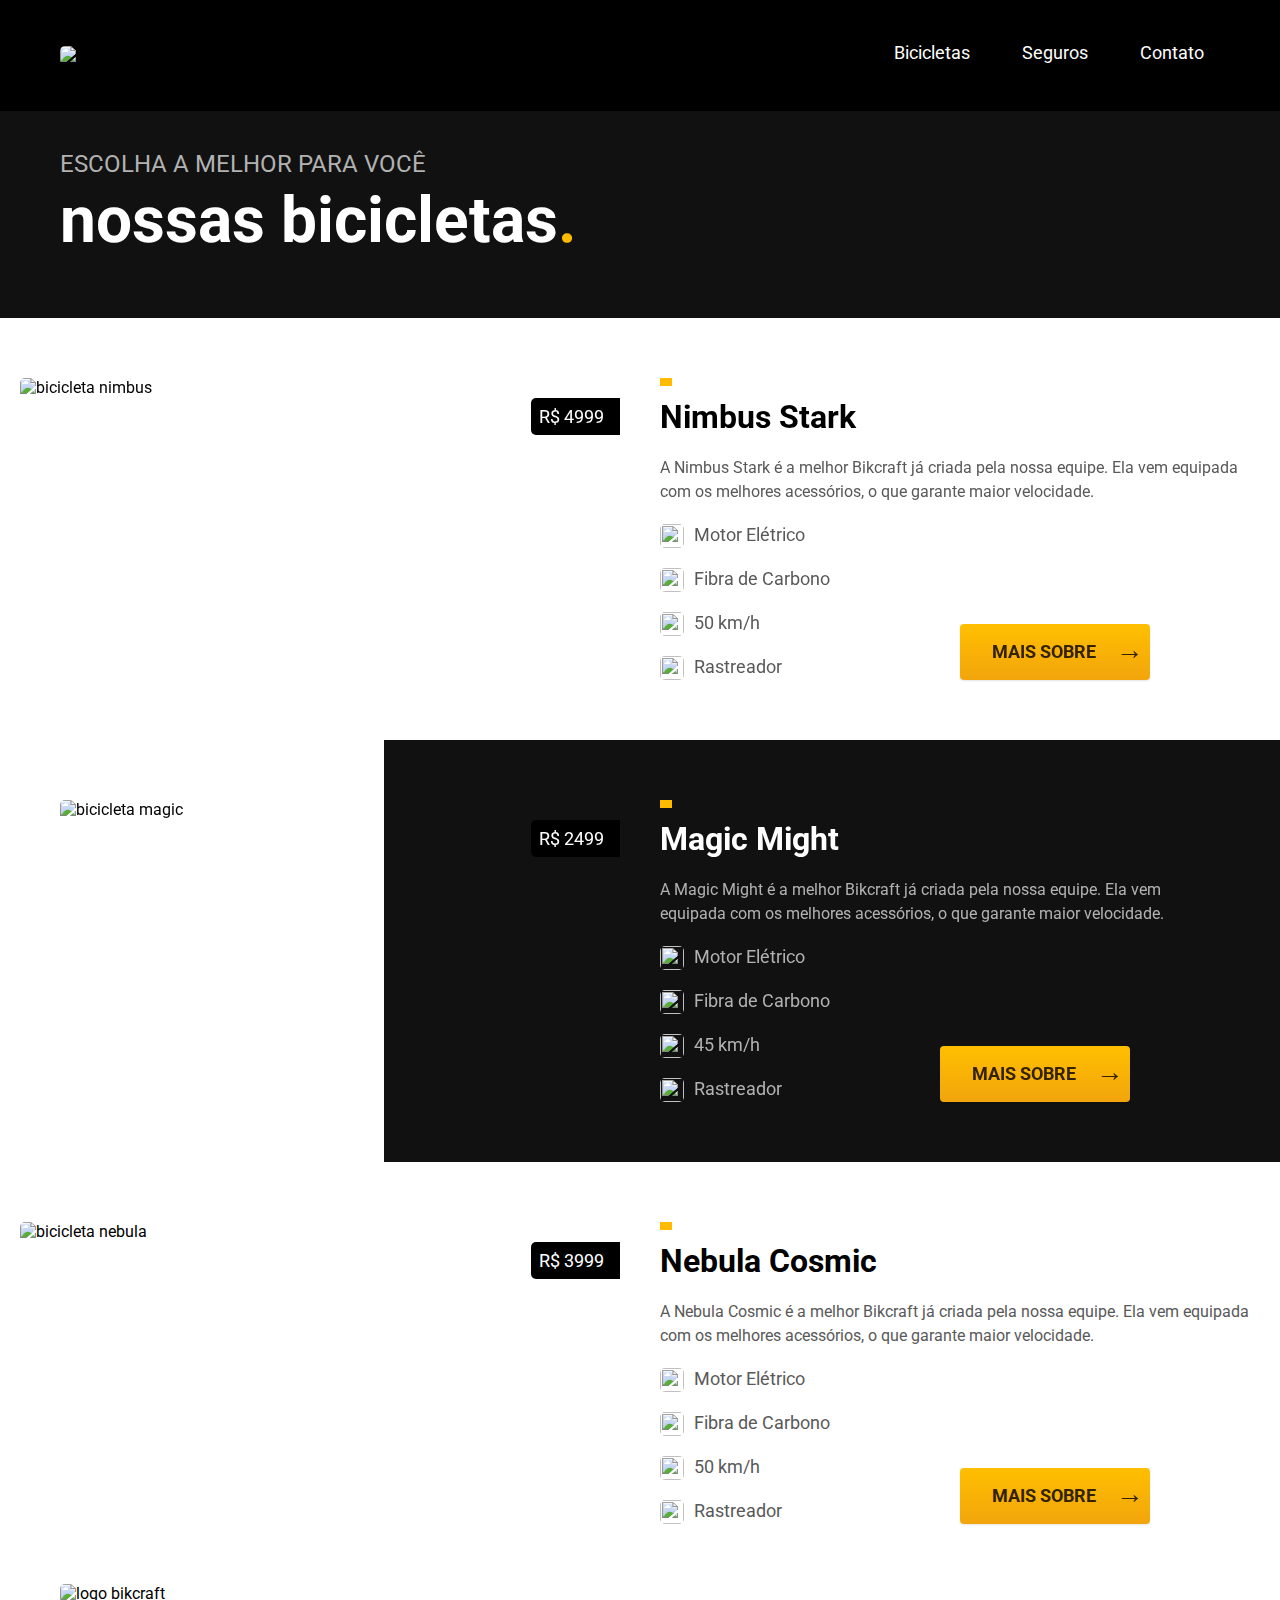
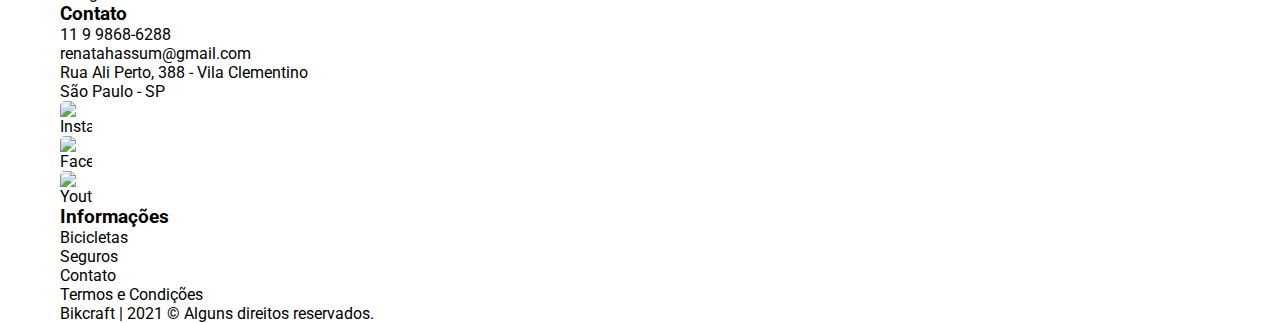
==== bicicletas.html @ 5e9f4349 "bicicletas" ====
<!DOCTYPE html>
<html lang="pt-br">
<head>
  <meta charset="UTF-8">
  
  <meta name="viewport" content="width=device-width, initial-scale=1.0">
  <title>Bikcraft | Bicicletas Elétricas</title>
  <link rel="preconnect" href="https://fonts.googleapis.com">
  <link rel="preconnect" href="https://fonts.gstatic.com" crossorigin>
  <link href="https://fonts.googleapis.com/css2?family=Poppins:ital,wght@0,400;0,700;1,400&family=Roboto:wght@400;700&display=swap" rel="stylesheet">
  <link rel="stylesheet" href="./css/style.css">
</head>
<body>
  <div class="estrutura">
    
    <header class="header-bg">
      <div class="container header">
        <a href="./index.html"><img class="header-logo" src="./img/bikcraft.svg" alt="Logo bikcraft"></a> 
        
        <nav>
          <ul class="header-menu">
            <li><a href="./bicicletas.html"></a>Bicicletas</li>
            <li><a href="./seguros.html"></a>Seguros</li>
            <li><a href="./contato.html"></a>Contato</li>
          </ul>
        </nav>
      </div>
    </header>
    
    <main>
      <div class="titulo-bg">
        <div class="titulo container">
          <p>escolha a melhor para você</p>
          <h1>nossas bicicletas<span>.</span></h1>
        </div>
      </div>
      
      <!-- <div class="container"> -->
        <div class="bicicletas">
          <div class="bicicletas-imagem">
              <img src="./img/bicicletas/nimbus.jpg" alt="bicicleta nimbus">
              <span>R$ 4999</span>
          </div>
          
          <div class="bicicletas-conteudo">
            <h2>Nimbus Stark</h2>
            <p>A Nimbus Stark é a melhor Bikcraft já criada pela nossa equipe. Ela vem equipada com os melhores acessórios, o que garante maior velocidade.</p>
            
            <nav>
              <ul>
                <li><img src="./img/icones/eletrica.svg" alt="">Motor Elétrico</li>
                <li><img src="./img/icones/carbono.svg" alt="">Fibra de Carbono</li>
                <li><img src="./img/icones/velocidade.svg" alt="">50 km/h</li>
                <li><img src="./img/icones/rastreador.svg" alt="">Rastreador</li>
              </ul>
            </nav>
            <button class="botao seta"><a href="./nimbus.html">Mais Sobre</a></button>
          </div>
        </div>
        
        <div class="bicicletas-bg">
        <div class="bicicletas container">
          <div class="bicicletas-imagem">
            <img src="./img/bicicletas/magic.jpg" alt="bicicleta magic">
            <span>R$ 2499</span>
          </div>
          
          <div class="bicicletas-conteudo">
            <h2>Magic Might</h2>
            <p>A Magic Might é a melhor Bikcraft já criada pela nossa equipe. Ela vem equipada com os melhores acessórios, o que garante maior velocidade.</p>
            
            <nav>
              <ul>
                <li><img src="./img/icones/eletrica.svg" alt="">Motor Elétrico</li>
                <li><img src="./img/icones/carbono.svg" alt="">Fibra de Carbono</li>
                <li><img src="./img/icones/velocidade.svg" alt="">45 km/h</li>
                <li><img src="./img/icones/rastreador.svg" alt="">Rastreador</li>
              </ul>
            </nav>
            <button class="botao seta"><a href="./magic.html">Mais Sobre</a></button>
          </div>
        </div>
      </div>
        
        <div class="bicicletas">
          <div class="bicicletas-imagem">
            <img src="./img/bicicletas/nebula.jpg" alt="bicicleta nebula">
            <span>R$ 3999</span>
          </div>
          
          <div class="bicicletas-conteudo">
            <h2>Nebula Cosmic</h2>
            <p>A Nebula Cosmic é a melhor Bikcraft já criada pela nossa equipe. Ela vem equipada com os melhores acessórios, o que garante maior velocidade.</p>
            
            <nav>
              <ul>
                <li><img src="./img/icones/eletrica.svg" alt="">Motor Elétrico</li>
                <li><img src="./img/icones/carbono.svg" alt="">Fibra de Carbono</li>
                <li><img src="./img/icones/velocidade.svg" alt="">50 km/h</li>
                <li><img src="./img/icones/rastreador.svg" alt="">Rastreador</li>
              </ul>
            </nav>
            <button class="botao seta"><a href="./nebula.html">Mais Sobre</a></button>
          </div>
        </div>
        
      <!-- </div> -->
      
      
    </main>
    
    
    
    
    
    
    <footer class="footer-bg">
      <div class="container footer">
        <img src="./img/bikcraft.svg" alt="logo bikcraft">
        <div class="footer-contato">
          <h3>Contato</h3>
          <ul>
            <li><a href="tel:+5511998686288">11 9 9868-6288</a></li>  
            <li><a href="mailto:renatahassum@gmail.com">renatahassum@gmail.com</a></li>
            <li>Rua Ali Perto, 388 - Vila Clementino</li>
            <li>São Paulo - SP</li> 
          </ul>
          <div class="footer-redes">
            <a href="./">
              <img src="./img/redes/instagram.svg" width="32" height="32" alt="Instagram">
            </a>
            <a href="./">
              <img src="./img/redes/facebook.svg" width="32" height="32" alt="Facebook">
            </a>
            <a href="./">
              <img src="./img/redes/youtube.svg" width="32" height="32" alt="Youtube">
            </a>
          </div>
        </div>
        <div class="footer-informacoes">
          <h3>Informações</h3>
          <ul>
            <li><a href="./bicicletas.html">Bicicletas</a></li>
            <li><a href="./seguros.html">Seguros</a></li>
            <li><a href="./contato.html">Contato</a></li>
            <li><a href="./termos.html">Termos e Condições</a></li>
          </ul>
        </div>
        <p>Bikcraft | 2021 © Alguns direitos reservados.</p>
      </div>
    </footer>
  </div>
</body>
</html>
---- css/style.css ----
/* index */
@import "./header.css";
@import "./introducao.css";
@import "./global.css";
@import "./lista-bicicletas.css";
@import "./tecnologia.css";
@import "./parceiros.css";
@import "./depoimento.css";
@import "./seguros.css";
@import "./footer.css";

/* termos e condições */
@import "./termos.css";

/* bicicletas */
@import "./bicicletas.css";
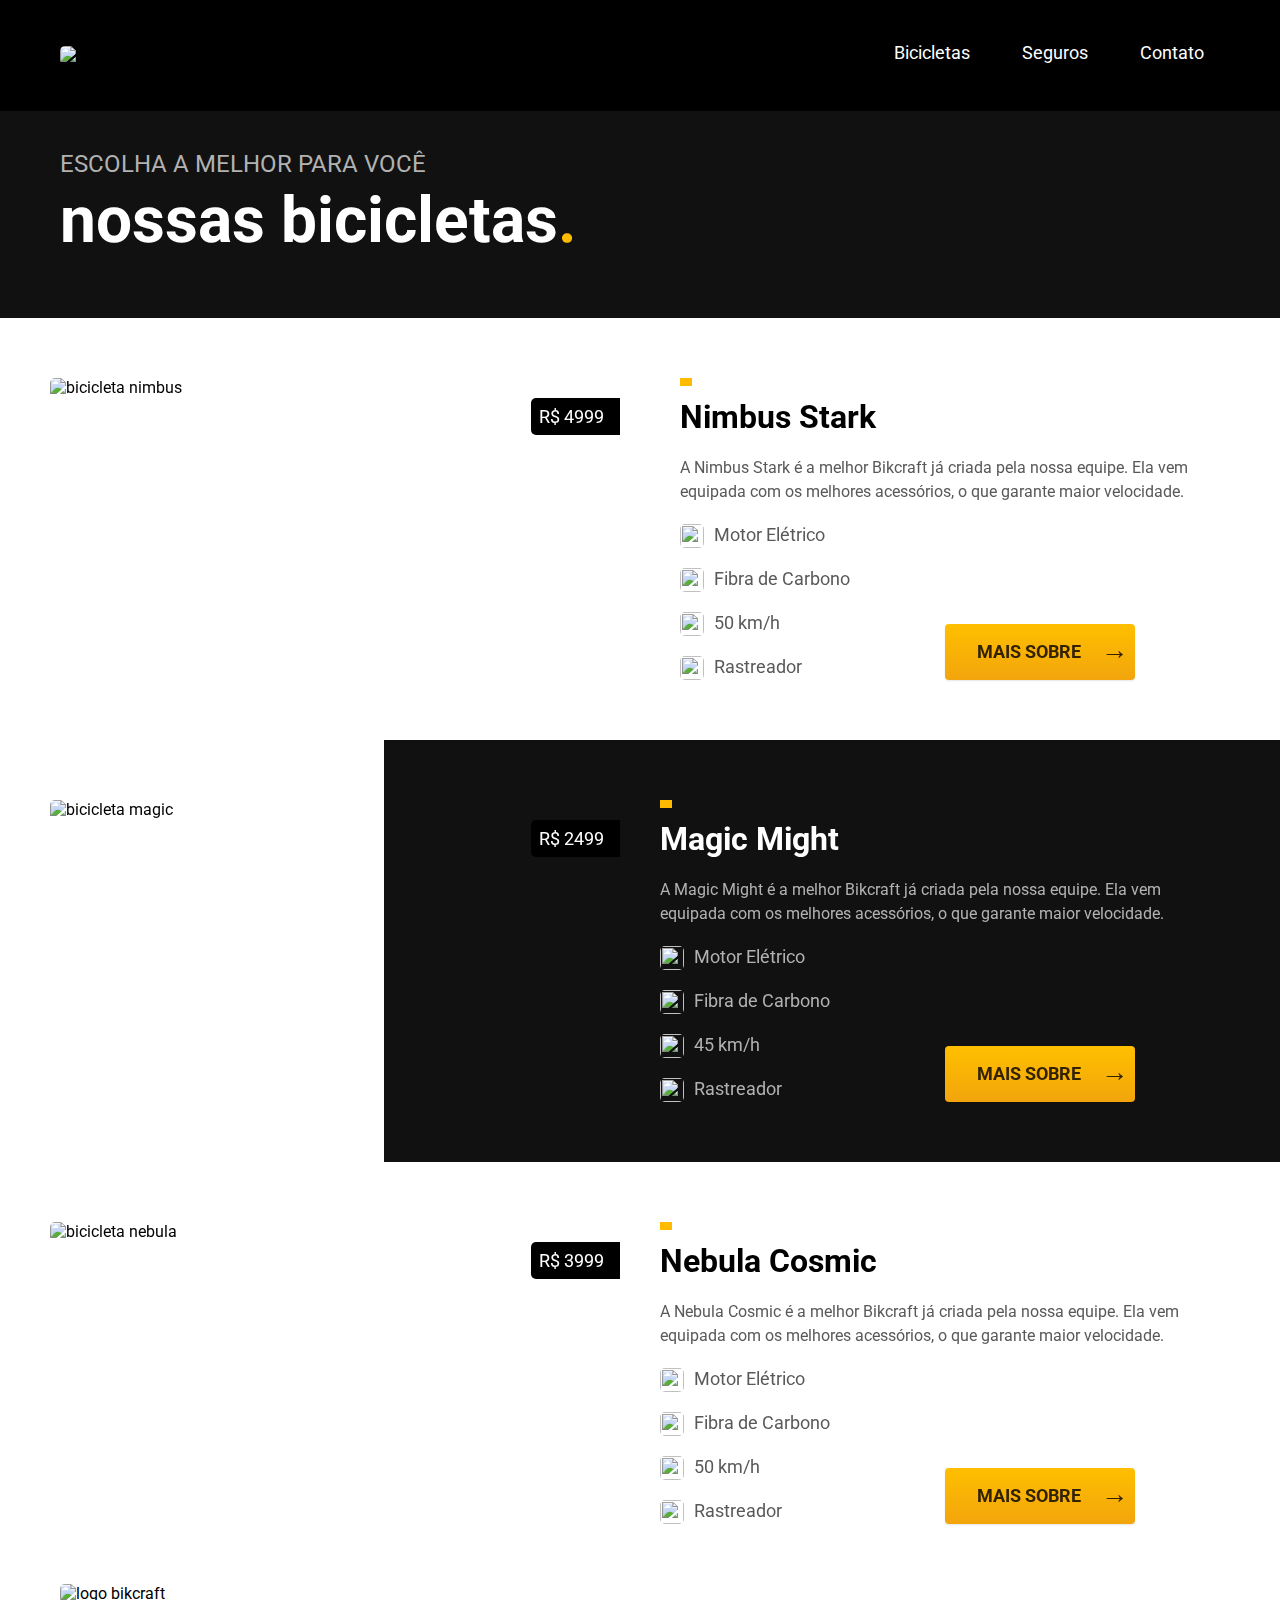
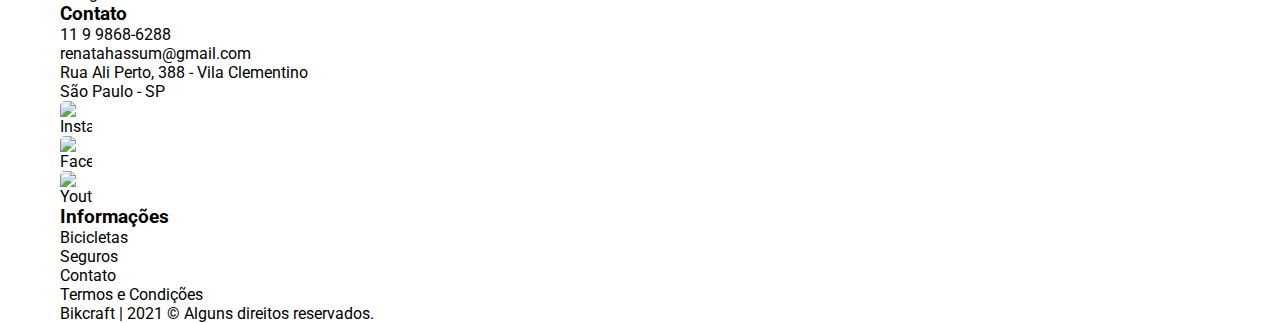
==== commit df077aad: "bicicletas-comprar" ====
--- a/bicicletas.html
+++ b/bicicletas.html
@@ -42,7 +42,7 @@
               <span>R$ 4999</span>
           </div>
           
-          <div class="bicicletas-conteudo">
+          <div class="bicicletas-conteudo container">
             <h2>Nimbus Stark</h2>
             <p>A Nimbus Stark é a melhor Bikcraft já criada pela nossa equipe. Ela vem equipada com os melhores acessórios, o que garante maior velocidade.</p>
             
@@ -59,7 +59,7 @@
         </div>
         
         <div class="bicicletas-bg">
-        <div class="bicicletas container">
+        <div class="bicicletas">
           <div class="bicicletas-imagem">
             <img src="./img/bicicletas/magic.jpg" alt="bicicleta magic">
             <span>R$ 2499</span>
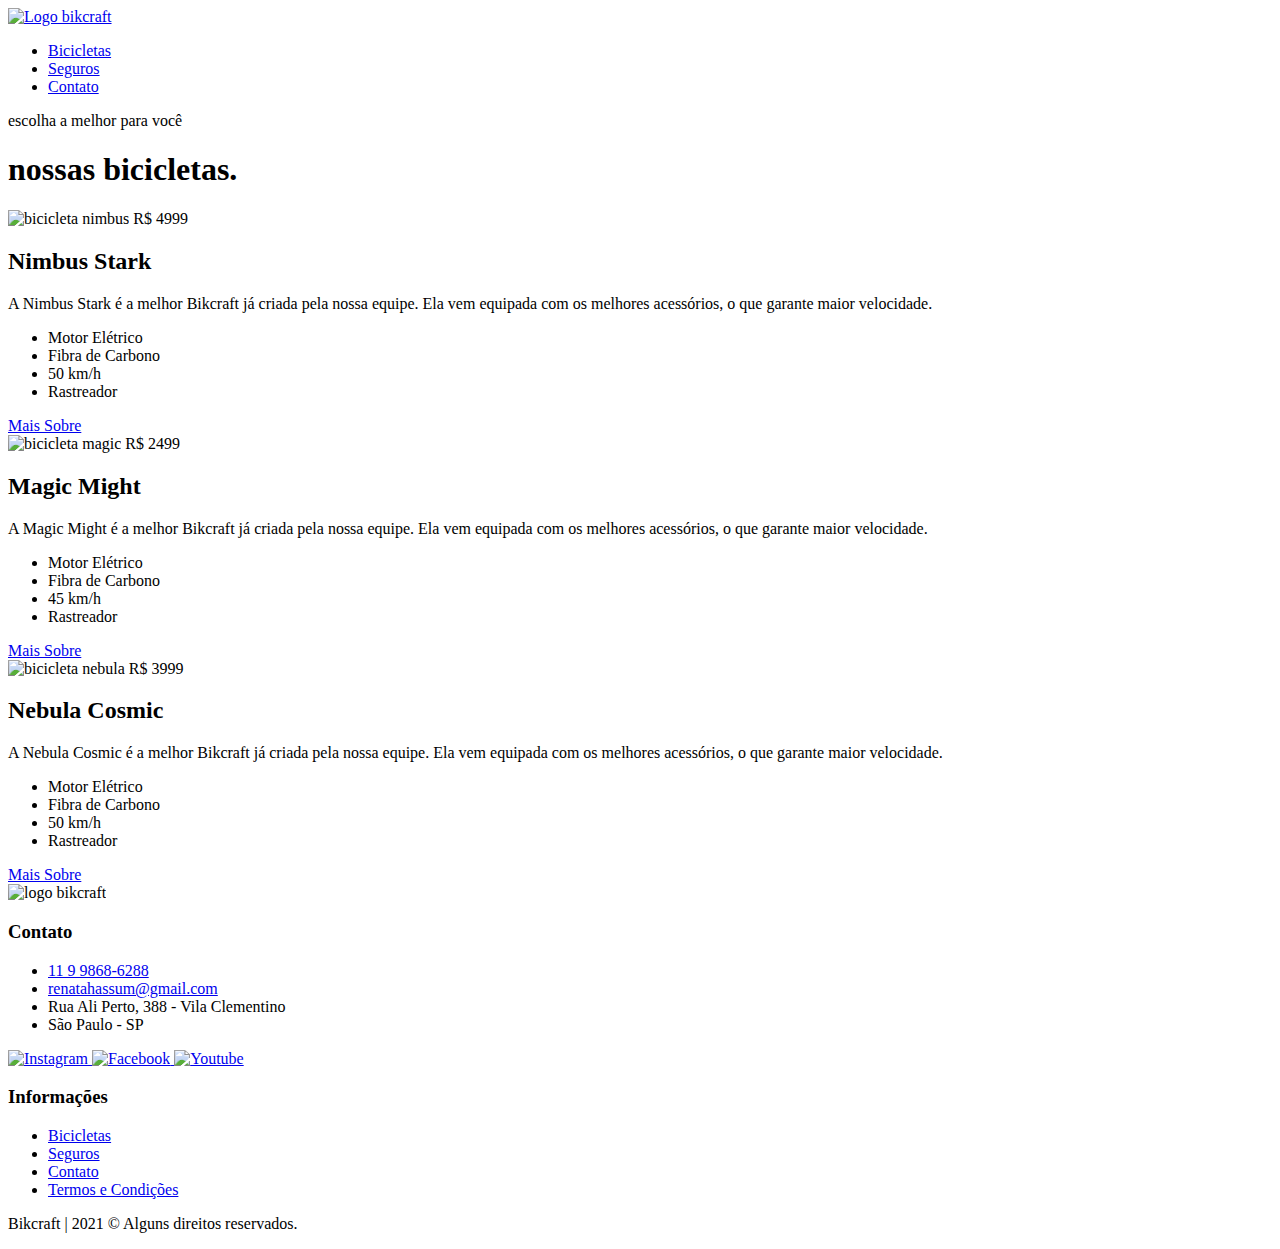
==== commit 4295a2b3: "final" ====
--- a/bicicletas.html
+++ b/bicicletas.html
@@ -8,147 +8,137 @@
   <link rel="preconnect" href="https://fonts.googleapis.com">
   <link rel="preconnect" href="https://fonts.gstatic.com" crossorigin>
   <link href="https://fonts.googleapis.com/css2?family=Poppins:ital,wght@0,400;0,700;1,400&family=Roboto:wght@400;700&display=swap" rel="stylesheet">
-  <link rel="stylesheet" href="./css/style.css">
+  <link rel="icon" href="./favicon.svg" type="image/svg+xml">
+  <link rel="preload" href="./css/style.min.css" as="style">
+  <link rel="stylesheet" href="./css/style.min.css">
 </head>
-<body>
-  <div class="estrutura">
+<body>    
+  <header class="header-bg">
+    <div class="container header">
+      <a href="./index.html"><img class="header-logo" src="./img/bikcraft.svg" alt="Logo bikcraft"></a> 
+      
+      <nav>
+        <ul class="header-menu">
+          <li><a href="./bicicletas.html">Bicicletas</a></li>
+          <li><a href="./seguros.html">Seguros</a></li>
+          <li><a href="./contato.html">Contato</a></li>
+        </ul>
+      </nav>
+    </div>
+  </header>
+  
+  <main>
+    <div class="titulo-bg">
+      <div class="titulo container">
+        <p>escolha a melhor para você</p>
+        <h1>nossas bicicletas<span>.</span></h1>
+      </div>
+    </div>
     
-    <header class="header-bg">
-      <div class="container header">
-        <a href="./index.html"><img class="header-logo" src="./img/bikcraft.svg" alt="Logo bikcraft"></a> 
+    <div class="bicicletas">
+      <div class="bicicletas-imagem container">
+        <img src="./img/bicicletas/nimbus.jpg" alt="bicicleta nimbus">
+        <span>R$ 4999</span>
+      </div>
+      
+      <div class="bicicletas-conteudo container">
+        <h2>Nimbus Stark</h2>
+        <p>A Nimbus Stark é a melhor Bikcraft já criada pela nossa equipe. Ela vem equipada com os melhores acessórios, o que garante maior velocidade.</p>
         
         <nav>
-          <ul class="header-menu">
-            <li><a href="./bicicletas.html"></a>Bicicletas</li>
-            <li><a href="./seguros.html"></a>Seguros</li>
-            <li><a href="./contato.html"></a>Contato</li>
+          <ul>
+            <li><img src="./img/icones/eletrica.svg" alt="">Motor Elétrico</li>
+            <li><img src="./img/icones/carbono.svg" alt="">Fibra de Carbono</li>
+            <li><img src="./img/icones/velocidade.svg" alt="">50 km/h</li>
+            <li><img src="./img/icones/rastreador.svg" alt="">Rastreador</li>
           </ul>
         </nav>
+        <a class="botao seta" href="./nimbus.html">Mais Sobre</a>
       </div>
-    </header>
+    </div>
     
-    <main>
-      <div class="titulo-bg">
-        <div class="titulo container">
-          <p>escolha a melhor para você</p>
-          <h1>nossas bicicletas<span>.</span></h1>
+    <div class="bicicletas-bg">
+      <div class="bicicletas">
+        <div class="bicicletas-imagem container">
+          <img src="./img/bicicletas/magic.jpg" alt="bicicleta magic">
+          <span>R$ 2499</span>
+        </div>
+        
+        <div class="bicicletas-conteudo container">
+          <h2>Magic Might</h2>
+          <p>A Magic Might é a melhor Bikcraft já criada pela nossa equipe. Ela vem equipada com os melhores acessórios, o que garante maior velocidade.</p>
+          
+          <nav>
+            <ul>
+              <li><img src="./img/icones/eletrica.svg" alt="">Motor Elétrico</li>
+              <li><img src="./img/icones/carbono.svg" alt="">Fibra de Carbono</li>
+              <li><img src="./img/icones/velocidade.svg" alt="">45 km/h</li>
+              <li><img src="./img/icones/rastreador.svg" alt="">Rastreador</li>
+            </ul>
+          </nav>
+          <a  class="botao seta" href="./magic.html">Mais Sobre</a>
         </div>
       </div>
+    </div>
+    
+    <div class="bicicletas">
+      <div class="bicicletas-imagem container">
+        <img src="./img/bicicletas/nebula.jpg" alt="bicicleta nebula">
+        <span>R$ 3999</span>
+      </div>
       
-      <!-- <div class="container"> -->
-        <div class="bicicletas">
-          <div class="bicicletas-imagem">
-              <img src="./img/bicicletas/nimbus.jpg" alt="bicicleta nimbus">
-              <span>R$ 4999</span>
-          </div>
-          
-          <div class="bicicletas-conteudo container">
-            <h2>Nimbus Stark</h2>
-            <p>A Nimbus Stark é a melhor Bikcraft já criada pela nossa equipe. Ela vem equipada com os melhores acessórios, o que garante maior velocidade.</p>
-            
-            <nav>
-              <ul>
-                <li><img src="./img/icones/eletrica.svg" alt="">Motor Elétrico</li>
-                <li><img src="./img/icones/carbono.svg" alt="">Fibra de Carbono</li>
-                <li><img src="./img/icones/velocidade.svg" alt="">50 km/h</li>
-                <li><img src="./img/icones/rastreador.svg" alt="">Rastreador</li>
-              </ul>
-            </nav>
-            <button class="botao seta"><a href="./nimbus.html">Mais Sobre</a></button>
-          </div>
-        </div>
+      <div class="bicicletas-conteudo container">
+        <h2>Nebula Cosmic</h2>
+        <p>A Nebula Cosmic é a melhor Bikcraft já criada pela nossa equipe. Ela vem equipada com os melhores acessórios, o que garante maior velocidade.</p>
         
-        <div class="bicicletas-bg">
-        <div class="bicicletas">
-          <div class="bicicletas-imagem">
-            <img src="./img/bicicletas/magic.jpg" alt="bicicleta magic">
-            <span>R$ 2499</span>
-          </div>
-          
-          <div class="bicicletas-conteudo">
-            <h2>Magic Might</h2>
-            <p>A Magic Might é a melhor Bikcraft já criada pela nossa equipe. Ela vem equipada com os melhores acessórios, o que garante maior velocidade.</p>
-            
-            <nav>
-              <ul>
-                <li><img src="./img/icones/eletrica.svg" alt="">Motor Elétrico</li>
-                <li><img src="./img/icones/carbono.svg" alt="">Fibra de Carbono</li>
-                <li><img src="./img/icones/velocidade.svg" alt="">45 km/h</li>
-                <li><img src="./img/icones/rastreador.svg" alt="">Rastreador</li>
-              </ul>
-            </nav>
-            <button class="botao seta"><a href="./magic.html">Mais Sobre</a></button>
-          </div>
+        <nav>
+          <ul>
+            <li><img src="./img/icones/eletrica.svg" alt="">Motor Elétrico</li>
+            <li><img src="./img/icones/carbono.svg" alt="">Fibra de Carbono</li>
+            <li><img src="./img/icones/velocidade.svg" alt="">50 km/h</li>
+            <li><img src="./img/icones/rastreador.svg" alt="">Rastreador</li>
+          </ul>
+        </nav>
+        <a  class="botao seta" href="./nebula.html">Mais Sobre</a>
+      </div>
+    </div>      
+  </main>
+  <footer class="footer-bg">
+    <div class="container footer">
+      <img src="./img/bikcraft.svg" alt="logo bikcraft">
+      <div class="footer-contato">
+        <h3>Contato</h3>
+        <ul>
+          <li><a href="tel:+5511998686288">11 9 9868-6288</a></li>  
+          <li><a href="mailto:renatahassum@gmail.com">renatahassum@gmail.com</a></li>
+          <li>Rua Ali Perto, 388 - Vila Clementino</li>
+          <li>São Paulo - SP</li> 
+        </ul>
+        <div class="footer-redes">
+          <a href="./">
+            <img src="./img/redes/instagram.svg" width="32" height="32" alt="Instagram">
+          </a>
+          <a href="./">
+            <img src="./img/redes/facebook.svg" width="32" height="32" alt="Facebook">
+          </a>
+          <a href="./">
+            <img src="./img/redes/youtube.svg" width="32" height="32" alt="Youtube">
+          </a>
         </div>
       </div>
-        
-        <div class="bicicletas">
-          <div class="bicicletas-imagem">
-            <img src="./img/bicicletas/nebula.jpg" alt="bicicleta nebula">
-            <span>R$ 3999</span>
-          </div>
-          
-          <div class="bicicletas-conteudo">
-            <h2>Nebula Cosmic</h2>
-            <p>A Nebula Cosmic é a melhor Bikcraft já criada pela nossa equipe. Ela vem equipada com os melhores acessórios, o que garante maior velocidade.</p>
-            
-            <nav>
-              <ul>
-                <li><img src="./img/icones/eletrica.svg" alt="">Motor Elétrico</li>
-                <li><img src="./img/icones/carbono.svg" alt="">Fibra de Carbono</li>
-                <li><img src="./img/icones/velocidade.svg" alt="">50 km/h</li>
-                <li><img src="./img/icones/rastreador.svg" alt="">Rastreador</li>
-              </ul>
-            </nav>
-            <button class="botao seta"><a href="./nebula.html">Mais Sobre</a></button>
-          </div>
-        </div>
-        
-      <!-- </div> -->
-      
-      
-    </main>
-    
-    
-    
-    
-    
-    
-    <footer class="footer-bg">
-      <div class="container footer">
-        <img src="./img/bikcraft.svg" alt="logo bikcraft">
-        <div class="footer-contato">
-          <h3>Contato</h3>
-          <ul>
-            <li><a href="tel:+5511998686288">11 9 9868-6288</a></li>  
-            <li><a href="mailto:renatahassum@gmail.com">renatahassum@gmail.com</a></li>
-            <li>Rua Ali Perto, 388 - Vila Clementino</li>
-            <li>São Paulo - SP</li> 
-          </ul>
-          <div class="footer-redes">
-            <a href="./">
-              <img src="./img/redes/instagram.svg" width="32" height="32" alt="Instagram">
-            </a>
-            <a href="./">
-              <img src="./img/redes/facebook.svg" width="32" height="32" alt="Facebook">
-            </a>
-            <a href="./">
-              <img src="./img/redes/youtube.svg" width="32" height="32" alt="Youtube">
-            </a>
-          </div>
-        </div>
-        <div class="footer-informacoes">
-          <h3>Informações</h3>
-          <ul>
-            <li><a href="./bicicletas.html">Bicicletas</a></li>
-            <li><a href="./seguros.html">Seguros</a></li>
-            <li><a href="./contato.html">Contato</a></li>
-            <li><a href="./termos.html">Termos e Condições</a></li>
-          </ul>
-        </div>
-        <p>Bikcraft | 2021 © Alguns direitos reservados.</p>
+      <div class="footer-informacoes">
+        <h3>Informações</h3>
+        <ul>
+          <li><a href="./bicicletas.html">Bicicletas</a></li>
+          <li><a href="./seguros.html">Seguros</a></li>
+          <li><a href="./contato.html">Contato</a></li>
+          <li><a href="./termos.html">Termos e Condições</a></li>
+        </ul>
       </div>
-    </footer>
-  </div>
+      <p>Bikcraft | 2021 © Alguns direitos reservados.</p>
+    </div>
+  </footer>
+</div>
+<script src="./js/script.js"></script>
 </body>
 </html>